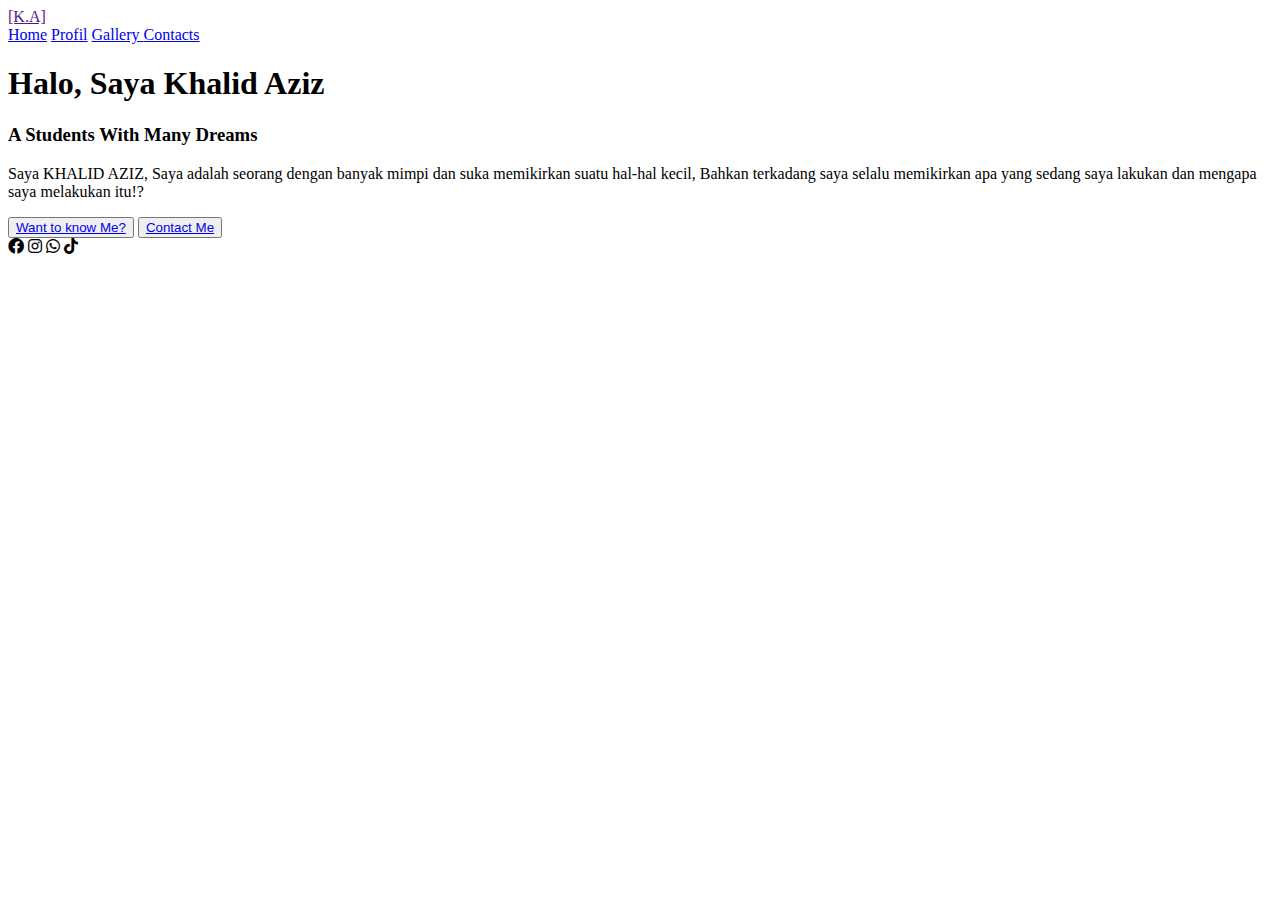
==== index.html @ 37abfa5d "Add files via upload" ====
<!DOCTYPE html>
<html lang="en">

<head>
  <meta charset="UTF-8">
  <meta name="viewport" content="width=device-width, initial-scale=1.0">
  <title>KHALID AZIZ</title>

  <!-- googlefonts -->
  <link rel="preconnect" href="https://fonts.googleapis.com">
  <link rel="preconnect" href="https://fonts.gstatic.com" crossorigin>
  <link
    href="https://fonts.googleapis.com/css2?family=Inter:ital,opsz,wght@0,14..32,100..900;1,14..32,100..900&display=swap"
    rel="stylesheet">

  <!-- fontawesome -->
  <link rel="stylesheet" href="https://cdnjs.cloudflare.com/ajax/libs/font-awesome/6.0.0-beta3/css/all.min.css">

  <!-- Stylesheet -->
  <link rel="stylesheet" href="styles.css">
</head>

<body>

  <!-- header section -->
  <header id="header">
    <div class="left-section">
      <a class="logo" href= >[K.A]</a>
    </div>

    <nav>
      <a class="nav-item active" href="index.html">Home</a>
      <a class="nav-item active" href="Profil.html">Profil</a>
      <a class="nav-item active" href="Galeri.html">Gallery
      <a class="nav-item active" href="Contacts.html">Contacts</a>
    </nav>

  </header>

  <!-- Hero section -->
  <section id="hero">
    <div class="hero-left">
      <div class="content">

        <h1>Halo, Saya Khalid Aziz</h1>
        <h3>A Students With Many Dreams</h3>
        <p>
          Saya KHALID AZIZ, Saya adalah seorang dengan banyak mimpi dan suka memikirkan suatu hal-hal kecil,
          Bahkan terkadang saya selalu memikirkan apa yang sedang saya lakukan dan mengapa saya melakukan itu!?
        </p>

        <div class="cta">
          <button class="cta-1" ><a href="Profil.html">Want to know Me?</a></button>
          <button class="cta-2" ><a href="Contacts.html">Contact Me</a></button>
        </div>

        <div class="social-icon">
          <i class="fa-brands fa-facebook"><a href="https://www.facebook.com/share/1F85uo5Gd7/"></a></i>
          <i class="fa-brands fa-instagram"><a href="https://www.instagram.com/khalid93_2?igsh=MTFsMmx0MjJld3RpbA=="></a></i>
          <i class="fa-brands fa-whatsapp"><a href="https://wa.me/62895385286715"></a></i>
          <i class="fa-brands fa-tiktok"><a href="https://www.tiktok.com/@tanigiri25?_t=ZS-8stou8DEifN&_r=1"></a></i>
        </div>

      </div>
    </div>
    <div class="hero-right"></div>
  </section>
<!-- CodeGenWeb 2025 -->
</body>

</html>
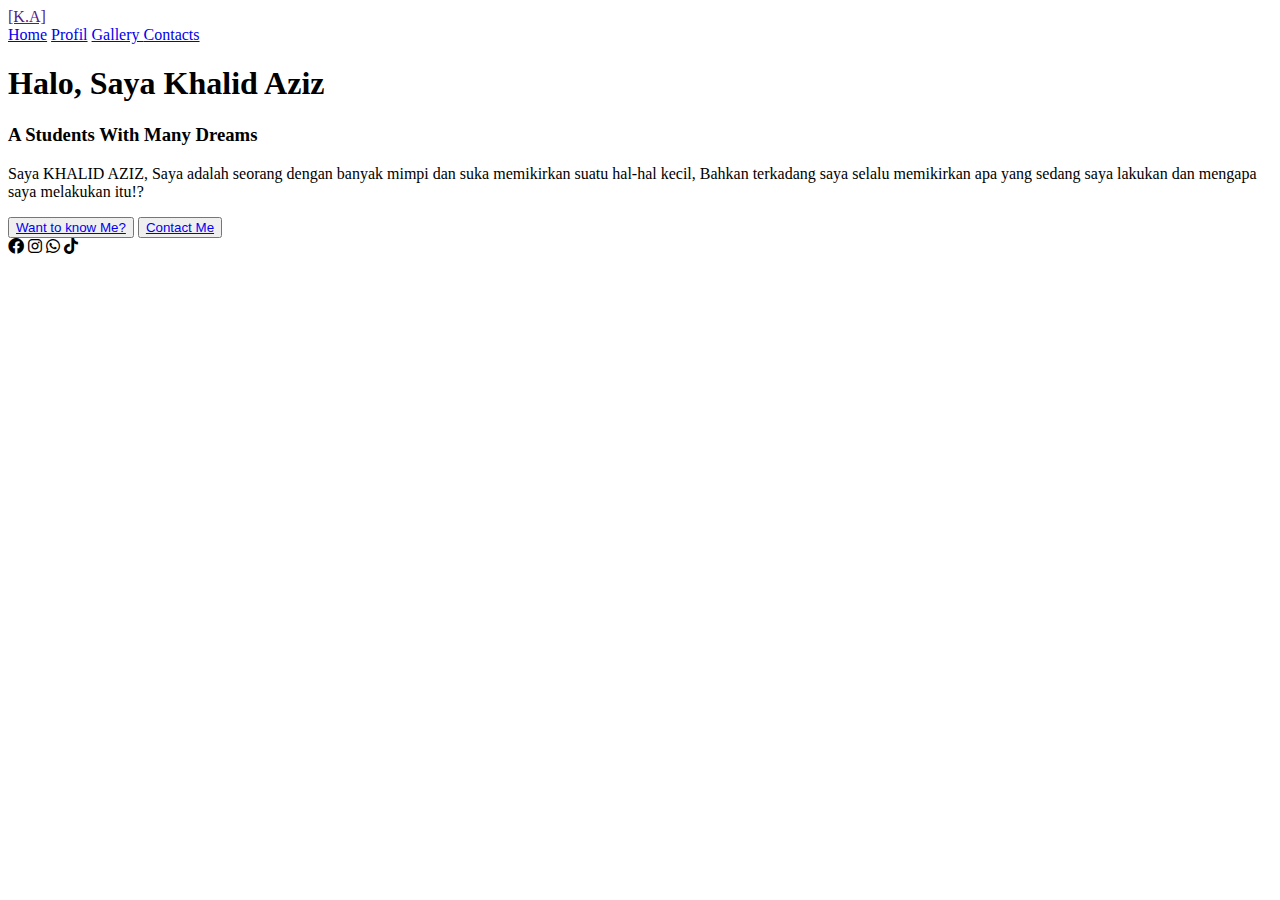
==== commit 47131371: "Update index.html" ====
--- a/index.html
+++ b/index.html
@@ -17,7 +17,7 @@
   <link rel="stylesheet" href="https://cdnjs.cloudflare.com/ajax/libs/font-awesome/6.0.0-beta3/css/all.min.css">
 
   <!-- Stylesheet -->
-  <link rel="stylesheet" href="styles.css">
+  <link rel="stylesheet" href="style.css">
 </head>
 
 <body>
@@ -68,4 +68,4 @@
 <!-- CodeGenWeb 2025 -->
 </body>
 
-</html>+</html>
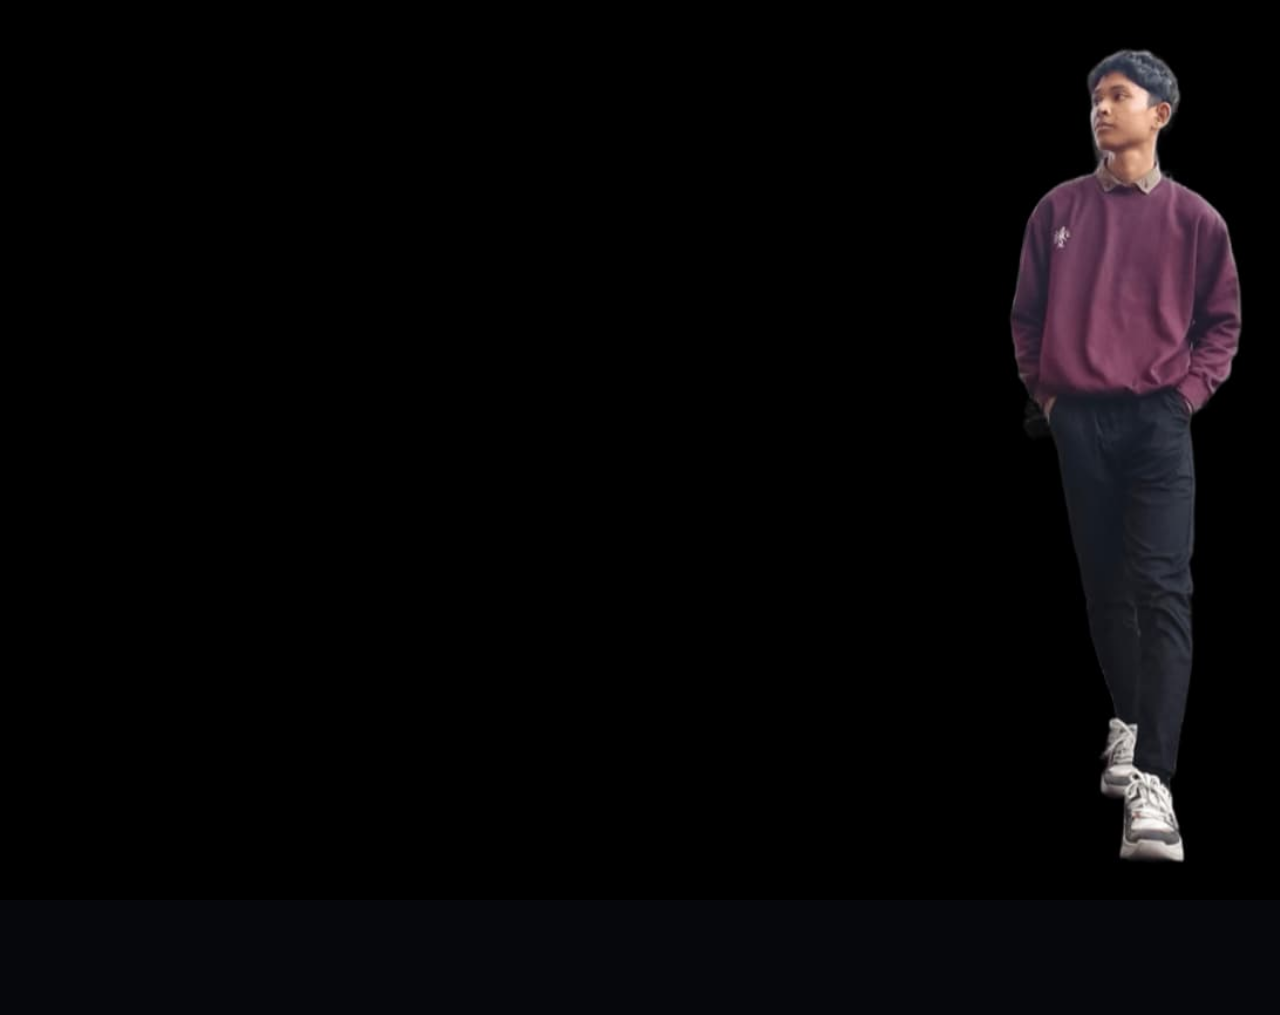
==== commit f6e9df03: "Update index.html" ====
--- a/index.html
+++ b/index.html
@@ -17,7 +17,7 @@
   <link rel="stylesheet" href="https://cdnjs.cloudflare.com/ajax/libs/font-awesome/6.0.0-beta3/css/all.min.css">
 
   <!-- Stylesheet -->
-  <link rel="stylesheet" href="style.css">
+  <link rel="stylesheet" href="styles.css">
 </head>
 
 <body>
--- a/styles.css
+++ b/styles.css
@@ -0,0 +1,245 @@
+* {
+  padding: 0;
+  margin: 0;
+  border: none;
+  outline: 0;
+  text-decoration: none;
+  color: white;
+}
+
+body {
+  background-color: rgb(6, 7, 12);
+  font-family: inter;
+  background-image: url(Baground.jpg);
+  background-repeat: no-repeat;
+  background-position: center;
+  background-size: cover;
+  height: 100vh;
+  padding: 0 10%;
+}
+
+/* Header */
+#header, nav {
+  display: flex;
+  align-items: center;
+  justify-content: space-between;
+  padding-top: 1px;
+  padding-bottom: 1px;
+  z-index: 1;
+}
+
+.nav-item {
+  font-size: 1.2rem;
+  font-weight: 500;
+  margin-left: 60px;
+  transition: color 0.12s, transform 0.12s;
+}
+
+nav .active {
+  color: #3FA2F6;
+}
+
+.nav-item:hover {
+  color: #3FA2F6;
+}
+
+.nav-item:active {
+  transform: scale(1.1);
+  margin-right: 20px;
+}
+
+/* logo */
+.logo {
+  font-size: 2rem;
+  font-weight: 800;
+  color:rgb(0, 72, 195)
+}
+
+/* Hero-section */
+#hero {
+  display: grid;
+  grid-template-columns: 1fr 1fr;
+}
+/* Left */
+.hero-left {
+  display: flex;
+  align-items: center;
+  padding-top: 150px;
+  z-index: 1;
+}
+
+h1{
+  font-size: 4rem;
+  font-weight: 800;
+  padding: 25px 0;
+}
+
+h3 {
+  font-size: 2.3rem;
+  font-weight: 800;
+  color: #116ec1;
+  padding-bottom: 40px;
+}
+
+p {
+  font-size: 1.2rem;
+  color: #ffffff;
+  line-height: 1.5;
+  padding-bottom: 50px;
+}
+
+/* button */
+.cta button {
+  color: black;
+  font-size: 1.2rem;
+  font-weight: 600;
+  padding: 15px 0;
+  width: 200px;
+  border:none;
+  border-radius: 8px;
+  margin-right: 50px;
+  background-color: #3FA2F6;
+  margin-bottom: 180px;
+  transition: background-color 0.12s, border 0.12s, color 0.21s, padding 0.12s;
+}
+
+.cta .cta-1:hover {
+  background-color: transparent;
+  color: #3FA2F6;
+  border: 2px solid #3FA2F6;
+  padding: 13px 0;
+}
+
+.cta .cta-2:hover {
+  background-color: #3fa1f6;
+  color: #000000;
+}
+
+.cta .cta-2 {
+  background-color: transparent;
+  color: #3FA2F6;
+  border: 2px solid #3FA2F6;
+  padding: 13px 0;
+}
+
+/* Icons */
+.social-icon {
+  display: flex;
+  align-items: center;
+  gap: 25px;
+}
+
+.social-icon{
+  padding-bottom: 50px;
+}
+
+.social-icon i {
+font-size: 1.2rem;
+color: #0d528f;
+border: 1px solid #12548d;
+border-radius: 50px;
+padding: 8px;
+height: 25px;
+width: 25px;
+display: flex;
+align-items: center;
+justify-content: center;
+transition: transform 0.12s, box-shadow 0.12s;
+cursor: pointer;
+
+}
+
+.social-icon i:hover {
+  transform: scale(1.1);
+  text-shadow: 0 0 10px #133350;
+}
+
+/* Right section */
+
+.hero-right {
+  transition: background-color 3s, box-shadow 3s;
+  cursor: pointer;
+}
+.hero-right:hover {
+  background-color: rgba(6, 7, 12, 0.705);
+  box-shadow: 
+    0 0 20px rgb(6, 7, 12),
+    0 0 50px rgb(6, 7, 12),
+    0 0 100px rgb(6, 7, 12),
+    0 0 200px rgb(6, 7, 12);
+}
+
+/* Animations */
+@keyframes fadeIn {
+  from{
+    transform: translateY(40px);
+    opacity: 0;
+  }
+  to{
+    transform: translateY(0);
+    opacity: 1;
+  }
+}
+
+@keyframes fadeInTop {
+  from{
+    transform: translateY(-100%);
+    opacity: 0;
+  }
+  to{
+    transform: translateY(0);
+    opacity: 1;
+  }
+}
+
+@keyframes backgroundZoom {
+  from{
+    background-size: 80%;
+  }
+  to{
+    background-size: 100%;
+  }
+}
+
+
+
+
+/* Apply Animations */
+h1 {
+  animation: fadeIn 1.2s ease-out forwards;
+  opacity: 0;
+  animation-delay: 0.2s;
+}
+
+h3 {
+  animation: fadeIn 1.4s ease-out forwards;
+  opacity: 0;
+  animation-delay: 0.4s;
+}
+
+p {
+  animation: fadeIn 1.6s ease-out forwards;
+  opacity: 0;
+  animation-delay: 0.6s;
+}
+button {
+  animation: fadeIn 1.8s ease-out forwards;
+  opacity: 0;
+  animation-delay: 0.8s;
+}
+
+.social-icon {
+  animation: fadeIn 2s ease-out forwards;
+  opacity: 0;
+  animation-delay: 1s;
+}
+
+.nav-item,
+.left-section {
+  animation: fadeInTop 1s ease-in forwards;
+  opacity: 0;
+}
+
+body {
+  animation: backgroundZoom 3s ease-in forwards;
+}
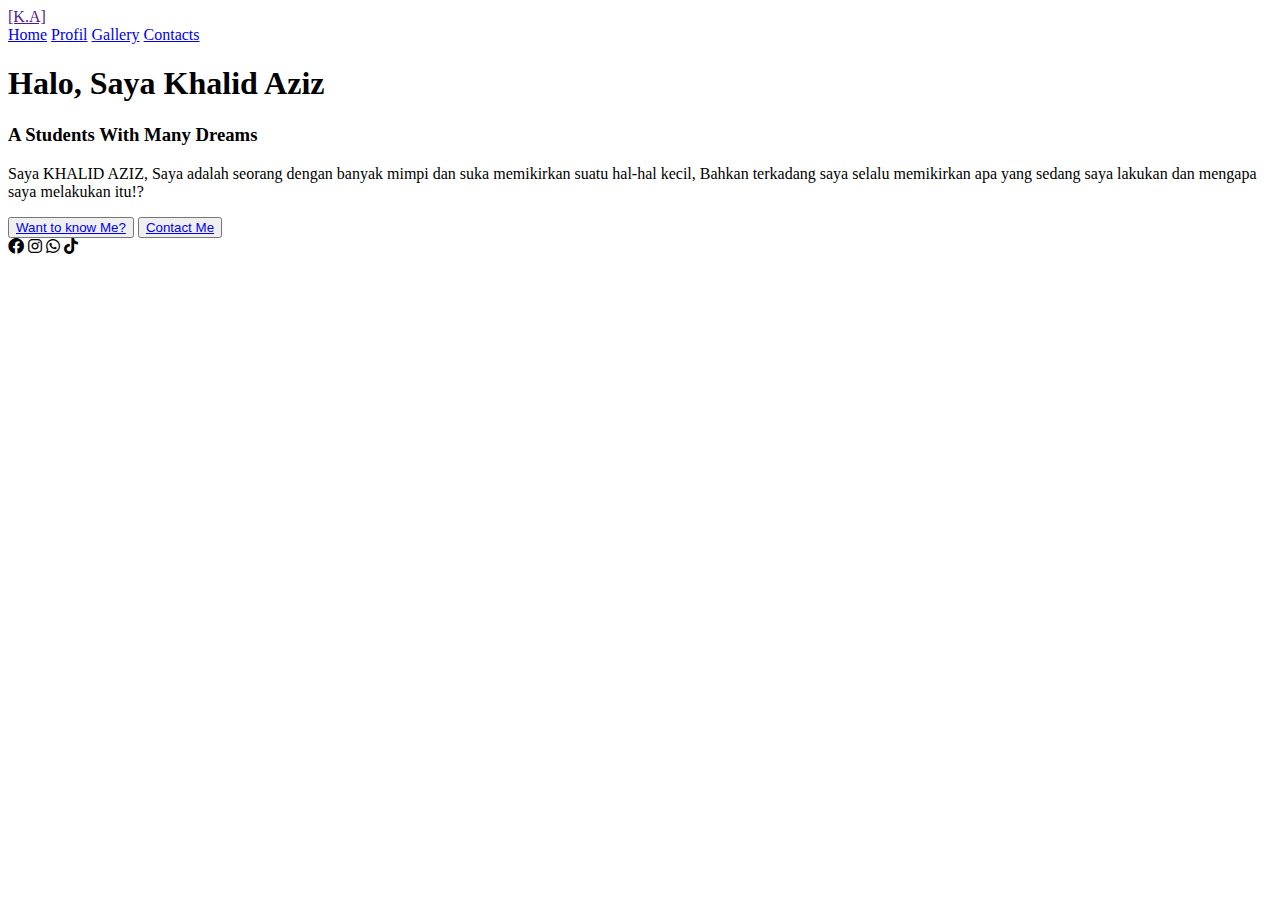
==== commit 7e02e8ef: "Update index.html" ====
--- a/index.html
+++ b/index.html
@@ -17,7 +17,7 @@
   <link rel="stylesheet" href="https://cdnjs.cloudflare.com/ajax/libs/font-awesome/6.0.0-beta3/css/all.min.css">
 
   <!-- Stylesheet -->
-  <link rel="stylesheet" href="styles.css">
+  <link rel="stylesheet" href="style.css">
 </head>
 
 <body>
@@ -31,7 +31,7 @@
     <nav>
       <a class="nav-item active" href="index.html">Home</a>
       <a class="nav-item active" href="Profil.html">Profil</a>
-      <a class="nav-item active" href="Galeri.html">Gallery
+      <a class="nav-item active" href="Galeri.html">Gallery</a>
       <a class="nav-item active" href="Contacts.html">Contacts</a>
     </nav>
 
